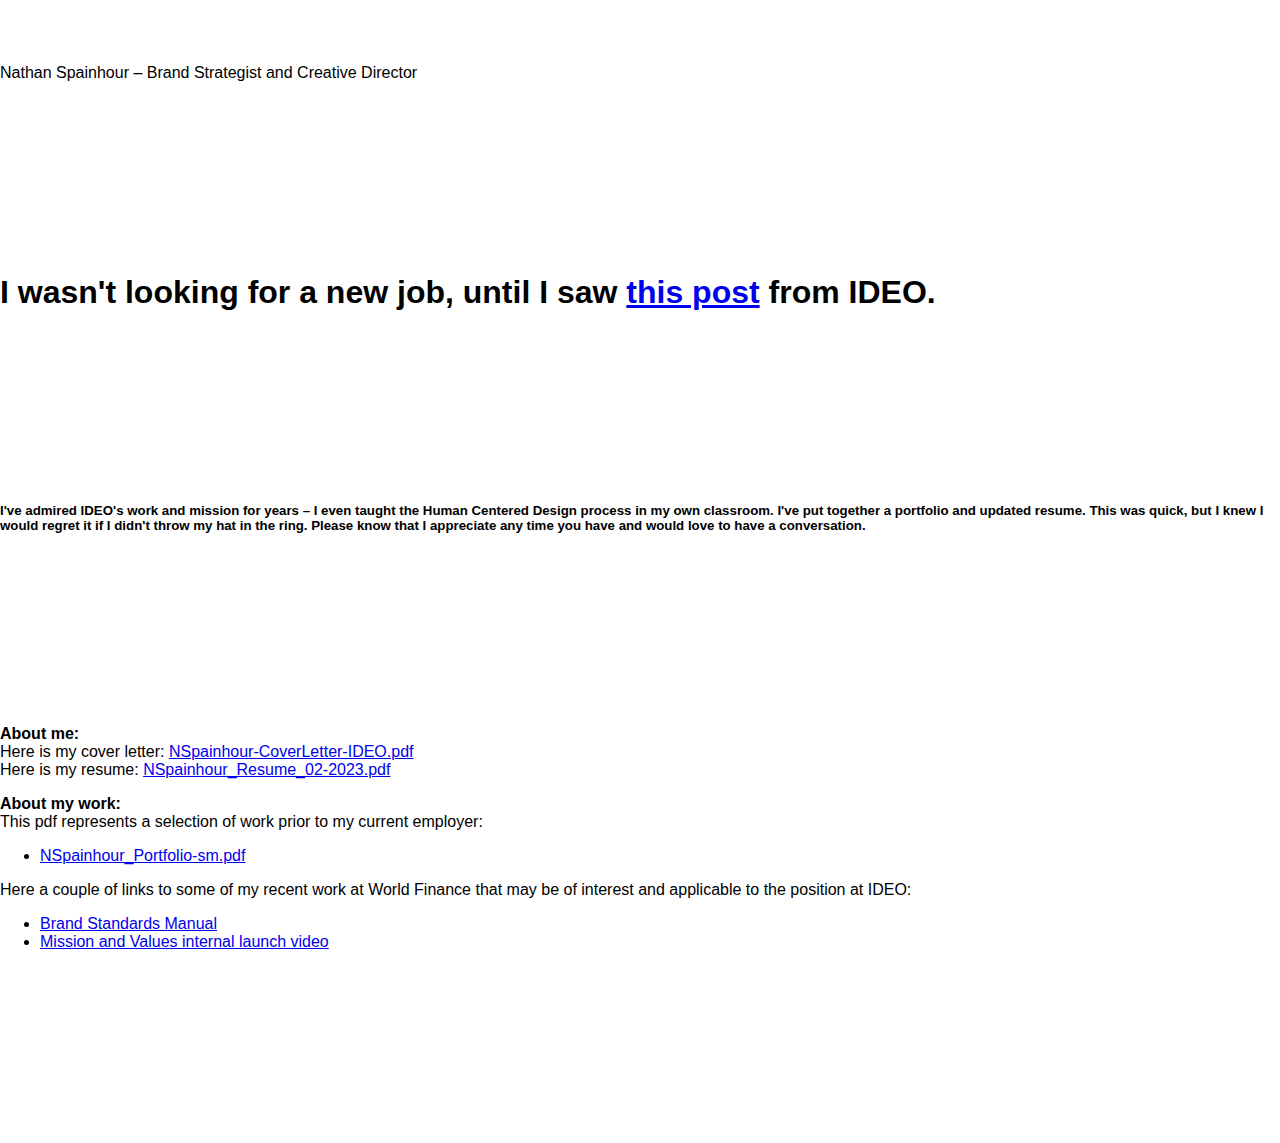
==== ideo.html @ f7af6f5b "Create ideo.html" ====
<!DOCTYPE html>
<html lang="en">
<head>

  <!-- Basic Page Needs
  –––––––––––––––––––––––––––––––––––––––––––––––––– -->
  <meta charset="utf-8">
  <title>Nathan Spainhour // IDEO</title>
  <meta name="description" content="">
  <meta name="author" content="">

  <!-- Don't show up in search :)
  –––––––––––––––––––––––––––––––––––––––––––––––––– -->

  <meta name=”robots” content=”noindex”>

  <!-- Mobile Specific Metas
  –––––––––––––––––––––––––––––––––––––––––––––––––– -->
  <meta name="viewport" content="width=device-width, initial-scale=1">

  <!-- FONT
  –––––––––––––––––––––––––––––––––––––––––––––––––– -->
  <link rel="preconnect" href="https://fonts.googleapis.com">
  <link rel="preconnect" href="https://fonts.gstatic.com" crossorigin>
  <link href="https://fonts.googleapis.com/css2?family=Open+Sans:wght@300;400;600&display=swap" rel="stylesheet">

  <link href="//fonts.googleapis.com/css?family=Raleway:400,300,600" rel="stylesheet" type="text/css">

  <!-- CSS
  –––––––––––––––––––––––––––––––––––––––––––––––––– -->
  <link rel="stylesheet" href="css/normalize.css">
  <link rel="stylesheet" href="css/skeleton2.css">

  <!-- Favicon
  –––––––––––––––––––––––––––––––––––––––––––––––––– -->
  <link rel="icon" type="image/png" href="images/favicon.png">

</head>
<body>

  <!-- Primary Page Layout
  –––––––––––––––––––––––––––––––––––––––––––––––––– -->
  <div class="container">
    <div class="row">

      <div class="six columns" style="margin-top: 5%">
      <p>Nathan Spainhour – Brand Strategist and Creative Director</p>
      </div>

    </div>
    <div class="row">

      <div class="seven columns" style="margin-top: 15%"><h1>I wasn't looking for a new job, until I saw <a href="https://www.linkedin.com/jobs/view/3445829086">this post</a> from IDEO.</h1></div>
        
      <div><h5 class="twelve columns" style="margin-top: 15%">I've admired IDEO's work and mission for years – I even taught the Human Centered Design process in my own classroom. I've put together a portfolio and updated resume. This was quick, but I knew I would regret it if I didn't throw my hat in the ring. Please know that I appreciate any time you have and would love to have a conversation.</h5></div>

    </div>
    
    <div class="row" style="margin-top: 15%">
      <p class="twelve columns"><strong>About me:</strong><br>
      Here is my cover letter: <a href="images/NSpainhour-CoverLetter-IDEO.pdf" target="_blank">NSpainhour-CoverLetter-IDEO.pdf</a><br>
      Here is my resume: <a href="images/NSpainhour_Resume_02-2023.pdf" target="_blank"/>NSpainhour_Resume_02-2023.pdf</a></p>

    </div>

    <div class="row" style="margin-bottom: 15%">
      <p class="twelve columns"><strong>About my work:</strong><br>
      This pdf represents a selection of work prior to my current employer: 
      <ul>
        <li><a href="images/NSpainhour_Portfolio-sm.pdf" target="_blank"/>NSpainhour_Portfolio-sm.pdf</a><br></li>
      </ul>
      Here a couple of links to some of my recent work at World Finance that may be of interest and applicable to the position at IDEO:</p>
      <ul>
        <li><a href="images/NSpainhour_WF_BSM_V1.pdf" target="_blank">Brand Standards Manual</a></li>
        <li><a href="https://vimeo.com/656405804" target="_blank">Mission and Values internal launch video</a></li>
      </ul>
    </div>

  </div>
 

<!-- End Document
  –––––––––––––––––––––––––––––––––––––––––––––––––– -->
</body>
</html>
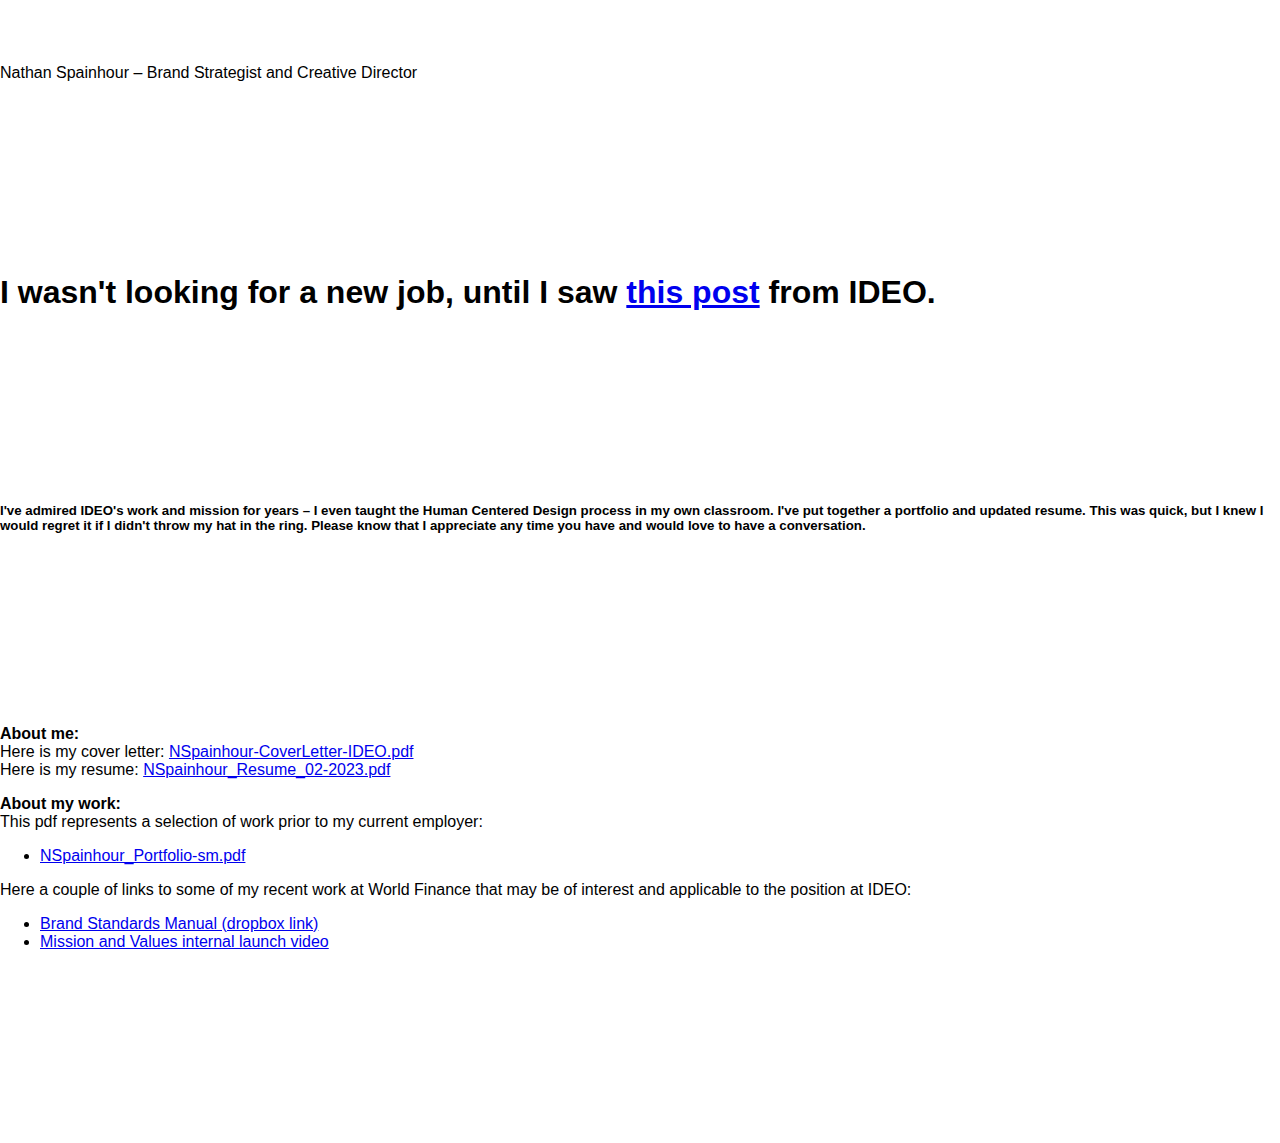
==== commit 65ed8f45: "added dropbox link" ====
--- a/ideo.html
+++ b/ideo.html
@@ -71,7 +71,7 @@
       </ul>
       Here a couple of links to some of my recent work at World Finance that may be of interest and applicable to the position at IDEO:</p>
       <ul>
-        <li><a href="images/NSpainhour_WF_BSM_V1.pdf" target="_blank">Brand Standards Manual</a></li>
+        <li><a href="https://www.dropbox.com/s/k9jsyn90l8j1cgd/NSpainhour_WF_BSM_V1.pdf?dl=0" target="_blank">Brand Standards Manual (dropbox link)</a></li>
         <li><a href="https://vimeo.com/656405804" target="_blank">Mission and Values internal launch video</a></li>
       </ul>
     </div>
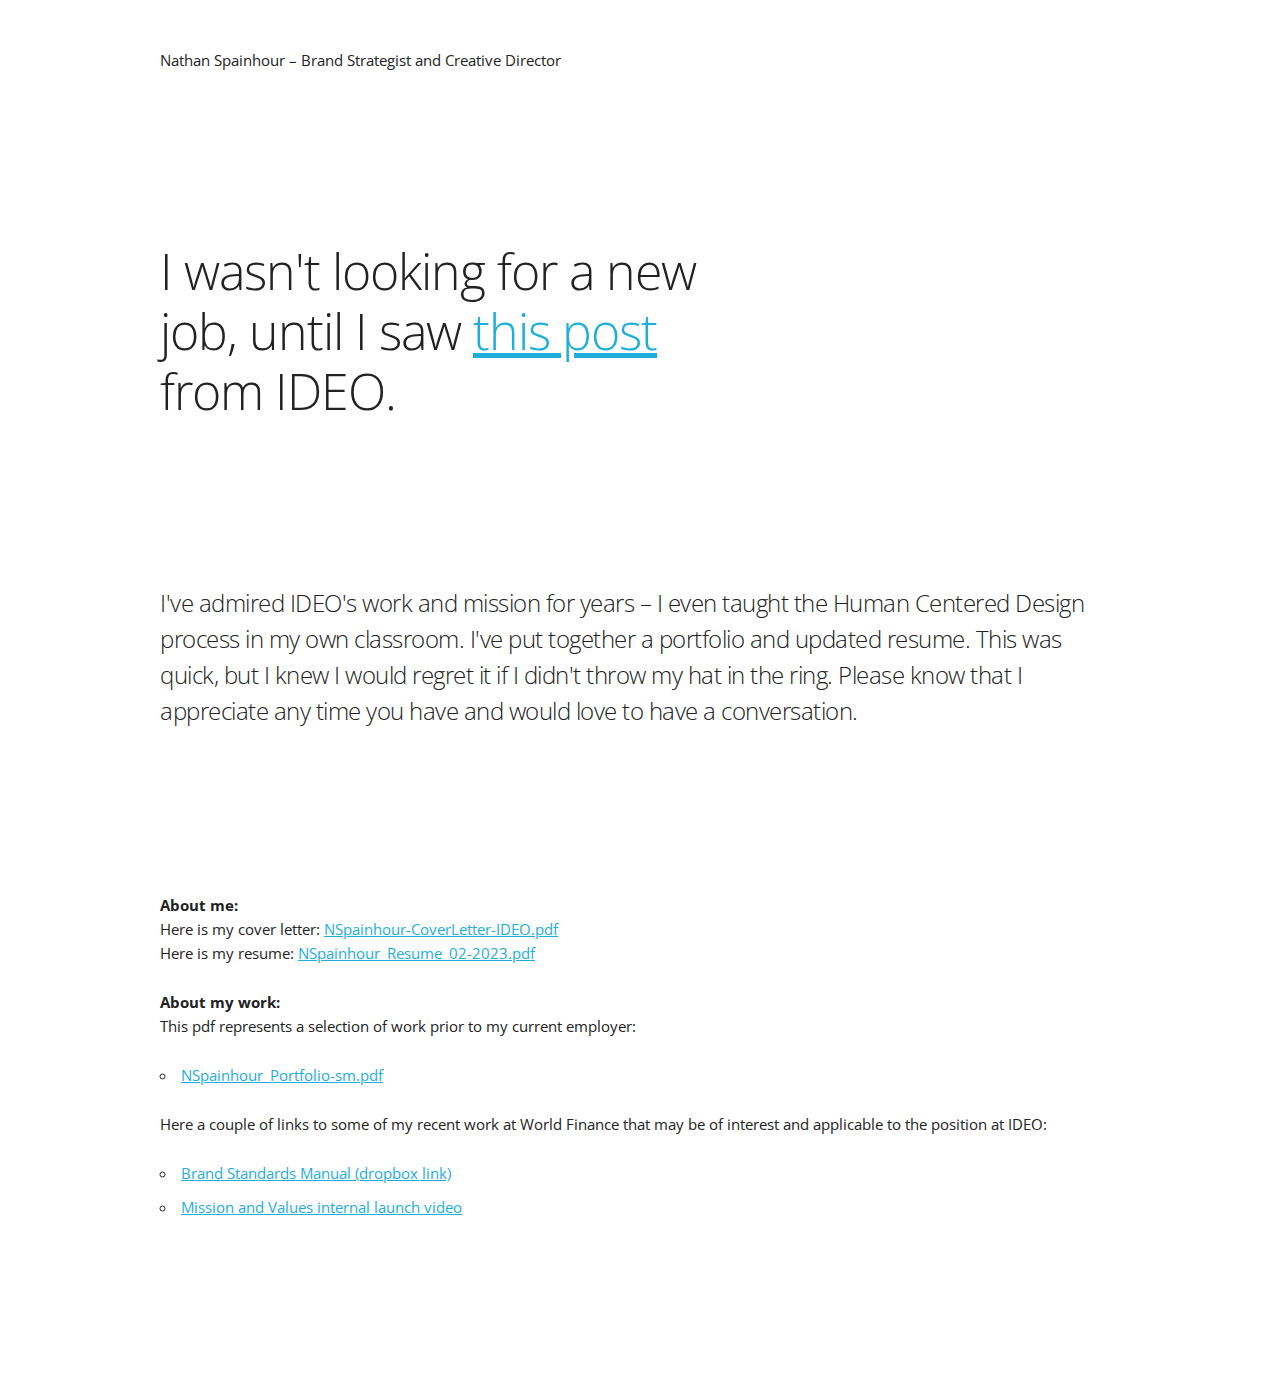
==== commit 7bc40438: "created target _blank for links" ====
--- a/ideo.html
+++ b/ideo.html
@@ -50,7 +50,7 @@
     </div>
     <div class="row">
 
-      <div class="seven columns" style="margin-top: 15%"><h1>I wasn't looking for a new job, until I saw <a href="https://www.linkedin.com/jobs/view/3445829086">this post</a> from IDEO.</h1></div>
+      <div class="seven columns" style="margin-top: 15%"><h1>I wasn't looking for a new job, until I saw <a href="https://www.linkedin.com/jobs/view/3445829086" target="_blank">this post</a> from IDEO.</h1></div>
         
       <div><h5 class="twelve columns" style="margin-top: 15%">I've admired IDEO's work and mission for years – I even taught the Human Centered Design process in my own classroom. I've put together a portfolio and updated resume. This was quick, but I knew I would regret it if I didn't throw my hat in the ring. Please know that I appreciate any time you have and would love to have a conversation.</h5></div>
 
--- a/css/skeleton2.css
+++ b/css/skeleton2.css
@@ -0,0 +1,418 @@
+/*
+* Skeleton V2.0.4
+* Copyright 2014, Dave Gamache
+* www.getskeleton.com
+* Free to use under the MIT license.
+* http://www.opensource.org/licenses/mit-license.php
+* 12/29/2014
+*/
+
+
+/* Table of contents
+––––––––––––––––––––––––––––––––––––––––––––––––––
+- Grid
+- Base Styles
+- Typography
+- Links
+- Buttons
+- Forms
+- Lists
+- Code
+- Tables
+- Spacing
+- Utilities
+- Clearing
+- Media Queries
+*/
+
+
+/* Grid
+–––––––––––––––––––––––––––––––––––––––––––––––––– */
+.container {
+  position: relative;
+  width: 100%;
+  max-width: 960px;
+  margin: 0 auto;
+  padding: 0 20px;
+  box-sizing: border-box; }
+.column,
+.columns {
+  width: 100%;
+  float: left;
+  box-sizing: border-box; }
+
+/* For devices larger than 400px */
+@media (min-width: 400px) {
+  .container {
+    width: 85%;
+    padding: 0; }
+}
+
+/* For devices larger than 550px */
+@media (min-width: 550px) {
+  .container {
+    width: 80%; }
+  .column,
+  .columns {
+    margin-left: 4%; }
+  .column:first-child,
+  .columns:first-child {
+    margin-left: 0; }
+
+  .one.column,
+  .one.columns                    { width: 4.66666666667%; }
+  .two.columns                    { width: 13.3333333333%; }
+  .three.columns                  { width: 22%;            }
+  .four.columns                   { width: 30.6666666667%; }
+  .five.columns                   { width: 39.3333333333%; }
+  .six.columns                    { width: 48%;            }
+  .seven.columns                  { width: 56.6666666667%; }
+  .eight.columns                  { width: 65.3333333333%; }
+  .nine.columns                   { width: 74.0%;          }
+  .ten.columns                    { width: 82.6666666667%; }
+  .eleven.columns                 { width: 91.3333333333%; }
+  .twelve.columns                 { width: 100%; margin-left: 0; }
+
+  .one-third.column               { width: 30.6666666667%; }
+  .two-thirds.column              { width: 65.3333333333%; }
+
+  .one-half.column                { width: 48%; }
+
+  /* Offsets */
+  .offset-by-one.column,
+  .offset-by-one.columns          { margin-left: 8.66666666667%; }
+  .offset-by-two.column,
+  .offset-by-two.columns          { margin-left: 17.3333333333%; }
+  .offset-by-three.column,
+  .offset-by-three.columns        { margin-left: 26%;            }
+  .offset-by-four.column,
+  .offset-by-four.columns         { margin-left: 34.6666666667%; }
+  .offset-by-five.column,
+  .offset-by-five.columns         { margin-left: 43.3333333333%; }
+  .offset-by-six.column,
+  .offset-by-six.columns          { margin-left: 52%;            }
+  .offset-by-seven.column,
+  .offset-by-seven.columns        { margin-left: 60.6666666667%; }
+  .offset-by-eight.column,
+  .offset-by-eight.columns        { margin-left: 69.3333333333%; }
+  .offset-by-nine.column,
+  .offset-by-nine.columns         { margin-left: 78.0%;          }
+  .offset-by-ten.column,
+  .offset-by-ten.columns          { margin-left: 86.6666666667%; }
+  .offset-by-eleven.column,
+  .offset-by-eleven.columns       { margin-left: 95.3333333333%; }
+
+  .offset-by-one-third.column,
+  .offset-by-one-third.columns    { margin-left: 34.6666666667%; }
+  .offset-by-two-thirds.column,
+  .offset-by-two-thirds.columns   { margin-left: 69.3333333333%; }
+
+  .offset-by-one-half.column,
+  .offset-by-one-half.columns     { margin-left: 52%; }
+
+}
+
+
+/* Base Styles
+–––––––––––––––––––––––––––––––––––––––––––––––––– */
+/* NOTE
+html is set to 62.5% so that all the REM measurements throughout Skeleton
+are based on 10px sizing. So basically 1.5rem = 15px :) */
+html {
+  font-size: 62.5%; }
+body {
+  font-size: 1.5em; /* currently ems cause chrome bug misinterpreting rems on body element */
+  line-height: 1.6;
+  font-weight: 400;
+  font-family: "Open Sans", "HelveticaNeue", "Helvetica Neue", Helvetica, Arial, sans-serif;
+  color: #222; }
+
+
+/* Typography
+–––––––––––––––––––––––––––––––––––––––––––––––––– */
+h1, h2, h3, h4, h5, h6 {
+  margin-top: 0;
+  margin-bottom: 2rem;
+  font-weight: 300; }
+h1 { font-size: 4.0rem; line-height: 1.2;  letter-spacing: -.1rem;}
+h2 { font-size: 3.6rem; line-height: 1.25; letter-spacing: -.1rem; }
+h3 { font-size: 3.0rem; line-height: 1.3;  letter-spacing: -.1rem; }
+h4 { font-size: 2.4rem; line-height: 1.35; letter-spacing: -.08rem; }
+h5 { font-size: 1.8rem; line-height: 1.5;  letter-spacing: -.05rem; }
+h6 { font-size: 1.5rem; line-height: 1.6;  letter-spacing: 0; }
+
+/* Larger than phablet */
+@media (min-width: 550px) {
+  h1 { font-size: 5.0rem; }
+  h2 { font-size: 4.2rem; }
+  h3 { font-size: 3.6rem; }
+  h4 { font-size: 3.0rem; }
+  h5 { font-size: 2.4rem; }
+  h6 { font-size: 1.5rem; }
+}
+
+p {
+  margin-top: 0; }
+
+
+/* Links
+–––––––––––––––––––––––––––––––––––––––––––––––––– */
+a {
+  color: #1EAEDB; }
+a:hover {
+  color: #0FA0CE; }
+
+
+/* Buttons
+–––––––––––––––––––––––––––––––––––––––––––––––––– */
+.button,
+button,
+input[type="submit"],
+input[type="reset"],
+input[type="button"] {
+  display: inline-block;
+  height: 38px;
+  padding: 0 30px;
+  color: #555;
+  text-align: center;
+  font-size: 11px;
+  font-weight: 600;
+  line-height: 38px;
+  letter-spacing: .1rem;
+  text-transform: uppercase;
+  text-decoration: none;
+  white-space: nowrap;
+  background-color: transparent;
+  border-radius: 4px;
+  border: 1px solid #bbb;
+  cursor: pointer;
+  box-sizing: border-box; }
+.button:hover,
+button:hover,
+input[type="submit"]:hover,
+input[type="reset"]:hover,
+input[type="button"]:hover,
+.button:focus,
+button:focus,
+input[type="submit"]:focus,
+input[type="reset"]:focus,
+input[type="button"]:focus {
+  color: #333;
+  border-color: #888;
+  outline: 0; }
+.button.button-primary,
+button.button-primary,
+input[type="submit"].button-primary,
+input[type="reset"].button-primary,
+input[type="button"].button-primary {
+  color: #FFF;
+  background-color: #33C3F0;
+  border-color: #33C3F0; }
+.button.button-primary:hover,
+button.button-primary:hover,
+input[type="submit"].button-primary:hover,
+input[type="reset"].button-primary:hover,
+input[type="button"].button-primary:hover,
+.button.button-primary:focus,
+button.button-primary:focus,
+input[type="submit"].button-primary:focus,
+input[type="reset"].button-primary:focus,
+input[type="button"].button-primary:focus {
+  color: #FFF;
+  background-color: #1EAEDB;
+  border-color: #1EAEDB; }
+
+
+/* Forms
+–––––––––––––––––––––––––––––––––––––––––––––––––– */
+input[type="email"],
+input[type="number"],
+input[type="search"],
+input[type="text"],
+input[type="tel"],
+input[type="url"],
+input[type="password"],
+textarea,
+select {
+  height: 38px;
+  padding: 6px 10px; /* The 6px vertically centers text on FF, ignored by Webkit */
+  background-color: #fff;
+  border: 1px solid #D1D1D1;
+  border-radius: 4px;
+  box-shadow: none;
+  box-sizing: border-box; }
+/* Removes awkward default styles on some inputs for iOS */
+input[type="email"],
+input[type="number"],
+input[type="search"],
+input[type="text"],
+input[type="tel"],
+input[type="url"],
+input[type="password"],
+textarea {
+  -webkit-appearance: none;
+     -moz-appearance: none;
+          appearance: none; }
+textarea {
+  min-height: 65px;
+  padding-top: 6px;
+  padding-bottom: 6px; }
+input[type="email"]:focus,
+input[type="number"]:focus,
+input[type="search"]:focus,
+input[type="text"]:focus,
+input[type="tel"]:focus,
+input[type="url"]:focus,
+input[type="password"]:focus,
+textarea:focus,
+select:focus {
+  border: 1px solid #33C3F0;
+  outline: 0; }
+label,
+legend {
+  display: block;
+  margin-bottom: .5rem;
+  font-weight: 600; }
+fieldset {
+  padding: 0;
+  border-width: 0; }
+input[type="checkbox"],
+input[type="radio"] {
+  display: inline; }
+label > .label-body {
+  display: inline-block;
+  margin-left: .5rem;
+  font-weight: normal; }
+
+
+/* Lists
+–––––––––––––––––––––––––––––––––––––––––––––––––– */
+ul {
+  list-style: circle inside; }
+ol {
+  list-style: decimal inside; }
+ol, ul {
+  padding-left: 0;
+  margin-top: 0; }
+ul ul,
+ul ol,
+ol ol,
+ol ul {
+  margin: 1.5rem 0 1.5rem 3rem;
+  font-size: 90%; }
+li {
+  margin-bottom: 1rem; }
+
+
+/* Code
+–––––––––––––––––––––––––––––––––––––––––––––––––– */
+code {
+  padding: .2rem .5rem;
+  margin: 0 .2rem;
+  font-size: 90%;
+  white-space: nowrap;
+  background: #F1F1F1;
+  border: 1px solid #E1E1E1;
+  border-radius: 4px; }
+pre > code {
+  display: block;
+  padding: 1rem 1.5rem;
+  white-space: pre; }
+
+
+/* Tables
+–––––––––––––––––––––––––––––––––––––––––––––––––– */
+th,
+td {
+  padding: 12px 15px;
+  text-align: left;
+  border-bottom: 1px solid #E1E1E1; }
+th:first-child,
+td:first-child {
+  padding-left: 0; }
+th:last-child,
+td:last-child {
+  padding-right: 0; }
+
+
+/* Spacing
+–––––––––––––––––––––––––––––––––––––––––––––––––– */
+button,
+.button {
+  margin-bottom: 1rem; }
+input,
+textarea,
+select,
+fieldset {
+  margin-bottom: 1.5rem; }
+pre,
+blockquote,
+dl,
+figure,
+table,
+p,
+ul,
+ol,
+form {
+  margin-bottom: 2.5rem; }
+
+
+/* Utilities
+–––––––––––––––––––––––––––––––––––––––––––––––––– */
+.u-full-width {
+  width: 100%;
+  box-sizing: border-box; }
+.u-max-full-width {
+  max-width: 100%;
+  box-sizing: border-box; }
+.u-pull-right {
+  float: right; }
+.u-pull-left {
+  float: left; }
+
+
+/* Misc
+–––––––––––––––––––––––––––––––––––––––––––––––––– */
+hr {
+  margin-top: 3rem;
+  margin-bottom: 3.5rem;
+  border-width: 0;
+  border-top: 1px solid #E1E1E1; }
+
+
+/* Clearing
+–––––––––––––––––––––––––––––––––––––––––––––––––– */
+
+/* Self Clearing Goodness */
+.container:after,
+.row:after,
+.u-cf {
+  content: "";
+  display: table;
+  clear: both; }
+
+
+/* Media Queries
+–––––––––––––––––––––––––––––––––––––––––––––––––– */
+/*
+Note: The best way to structure the use of media queries is to create the queries
+near the relevant code. For example, if you wanted to change the styles for buttons
+on small devices, paste the mobile query code up in the buttons section and style it
+there.
+*/
+
+
+/* Larger than mobile */
+@media (min-width: 400px) {}
+
+/* Larger than phablet (also point when grid becomes active) */
+@media (min-width: 550px) {}
+
+/* Larger than tablet */
+@media (min-width: 750px) {}
+
+/* Larger than desktop */
+@media (min-width: 1000px) {}
+
+/* Larger than Desktop HD */
+@media (min-width: 1200px) {}
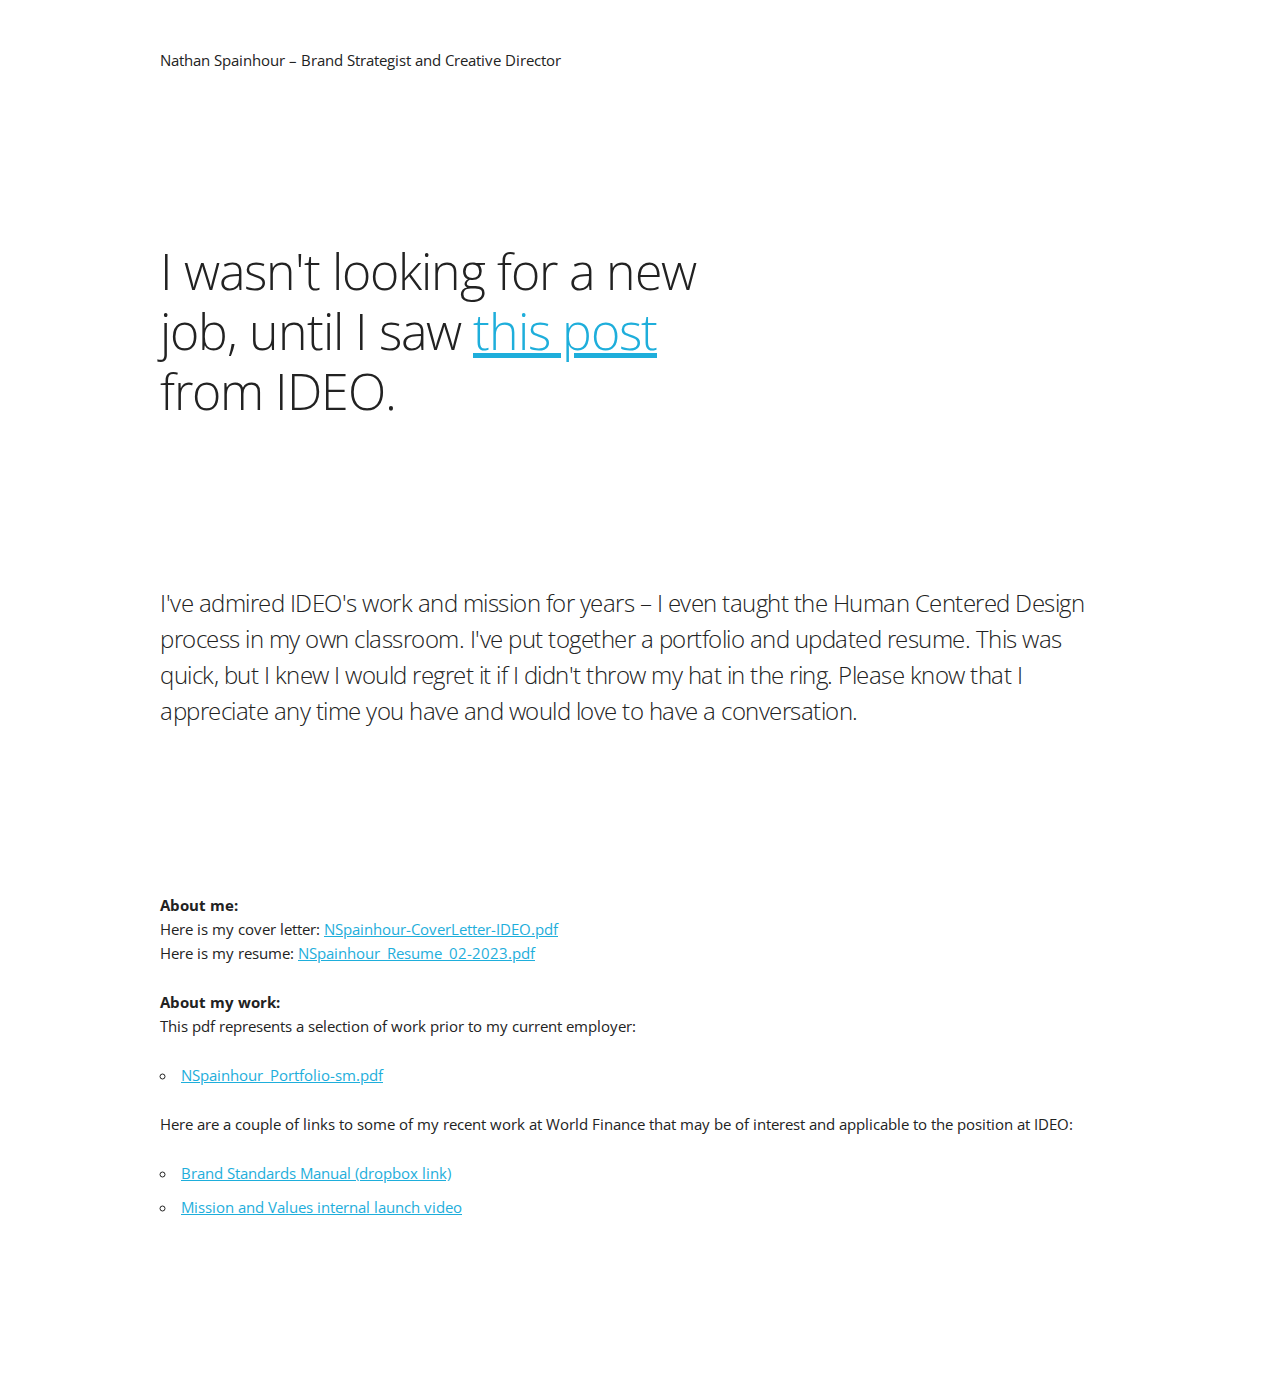
==== commit fc91a503: "updated typo" ====
--- a/ideo.html
+++ b/ideo.html
@@ -69,7 +69,7 @@
       <ul>
         <li><a href="images/NSpainhour_Portfolio-sm.pdf" target="_blank"/>NSpainhour_Portfolio-sm.pdf</a><br></li>
       </ul>
-      Here a couple of links to some of my recent work at World Finance that may be of interest and applicable to the position at IDEO:</p>
+      Here are a couple of links to some of my recent work at World Finance that may be of interest and applicable to the position at IDEO:</p>
       <ul>
         <li><a href="https://www.dropbox.com/s/k9jsyn90l8j1cgd/NSpainhour_WF_BSM_V1.pdf?dl=0" target="_blank">Brand Standards Manual (dropbox link)</a></li>
         <li><a href="https://vimeo.com/656405804" target="_blank">Mission and Values internal launch video</a></li>
